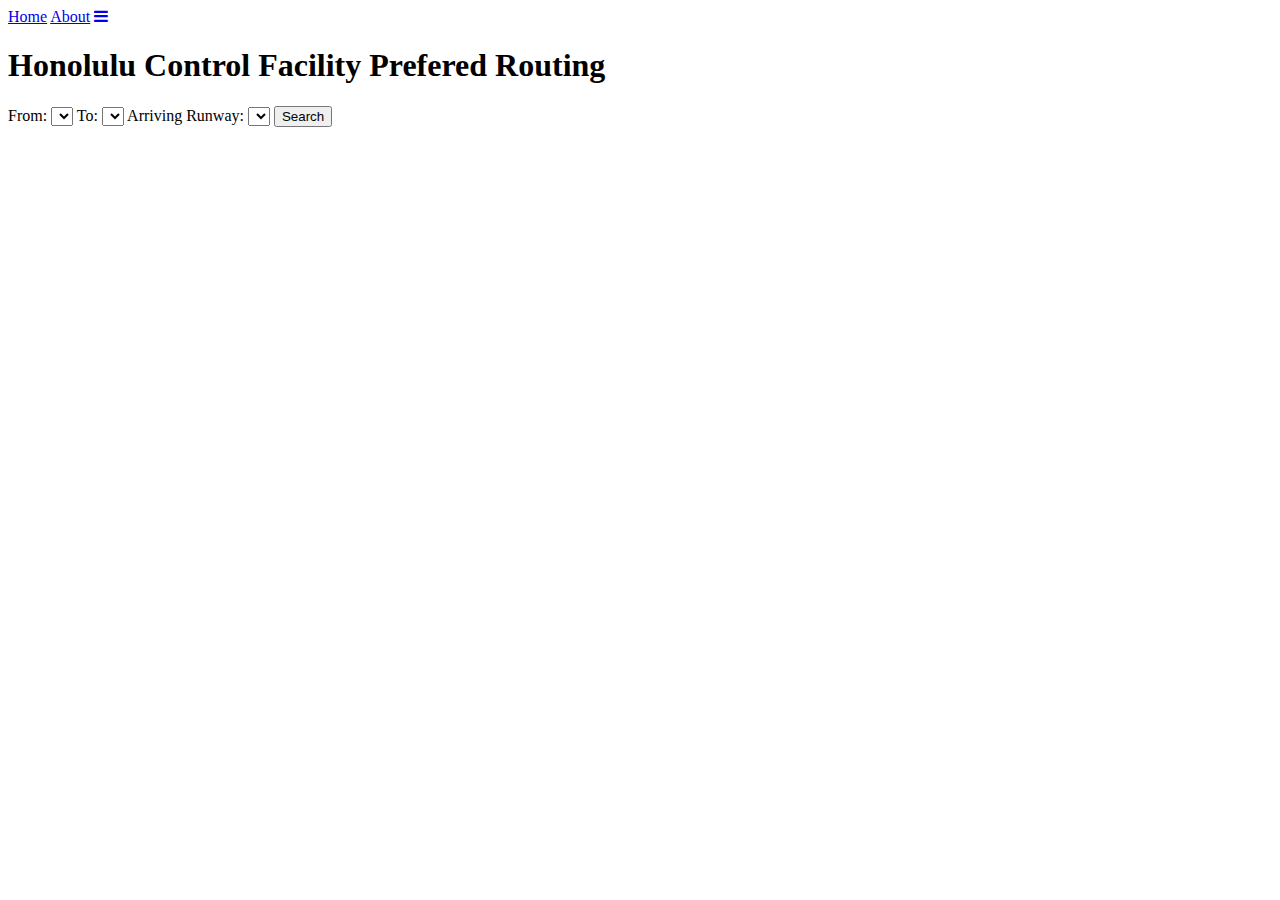
==== index.html @ 5aba2f59 "Create index.html" ====
<!DOCTYPE html>
<html lang="en">
<head>
    <meta charset="UTF-8">
    <meta http-equiv="X-UA-Compatible" content="IE=edge">
    <meta name="viewport" content="width=device-width, initial-scale=1.0">
    <title>Document</title>
    <link rel="stylesheet" href="https://cdnjs.cloudflare.com/ajax/libs/font-awesome/4.7.0/css/font-awesome.min.css">
    <link rel="preconnect" href="https://fonts.googleapis.com">
    <link rel="preconnect" href="https://fonts.gstatic.com" crossorigin>
    <link href="https://fonts.googleapis.com/css2?family=Ubuntu&display=swap" rel="stylesheet">
    <link rel="preconnect" href="https://fonts.googleapis.com">
    <link rel="preconnect" href="https://fonts.gstatic.com" crossorigin>
    <link href="https://fonts.googleapis.com/css2?family=Ysabeau&display=swap" rel="stylesheet">
    <link rel = "stylesheet" href = "style.css"/>
    <script src="script.js"></script>
    <script src="data.js"></script>
</head>
<body>
  <div class="topnav" id="topnavv">
    <a href="#home" class="active">Home</a>
    <a href="about.html">About</a>
    <a href="javascript:void(0);" class="icon" onclick="hamburger()">
      <i class="fa fa-bars"></i>
    </a>
  </div>
  <div class="search">
    <h1>Honolulu Control Facility Prefered Routing</h1>
    <div class="filter">
      <label>
        <span>From:</span>
        <select name="from" id="from" onchange="from()">
        </select>
      </label>
      <label>
        To:
        <select name="to" id="to" onchange="to()">
        </select>
      </label>
      <label>
        Arriving Runway:
        <select name="runway" id="runway" onchange="runway()">
        </select>
      </label>
      <button class="button" role="button" onclick="search()">Search</button>
    </div>
  </div>
  <div id="products"></div>
</body>
</html>
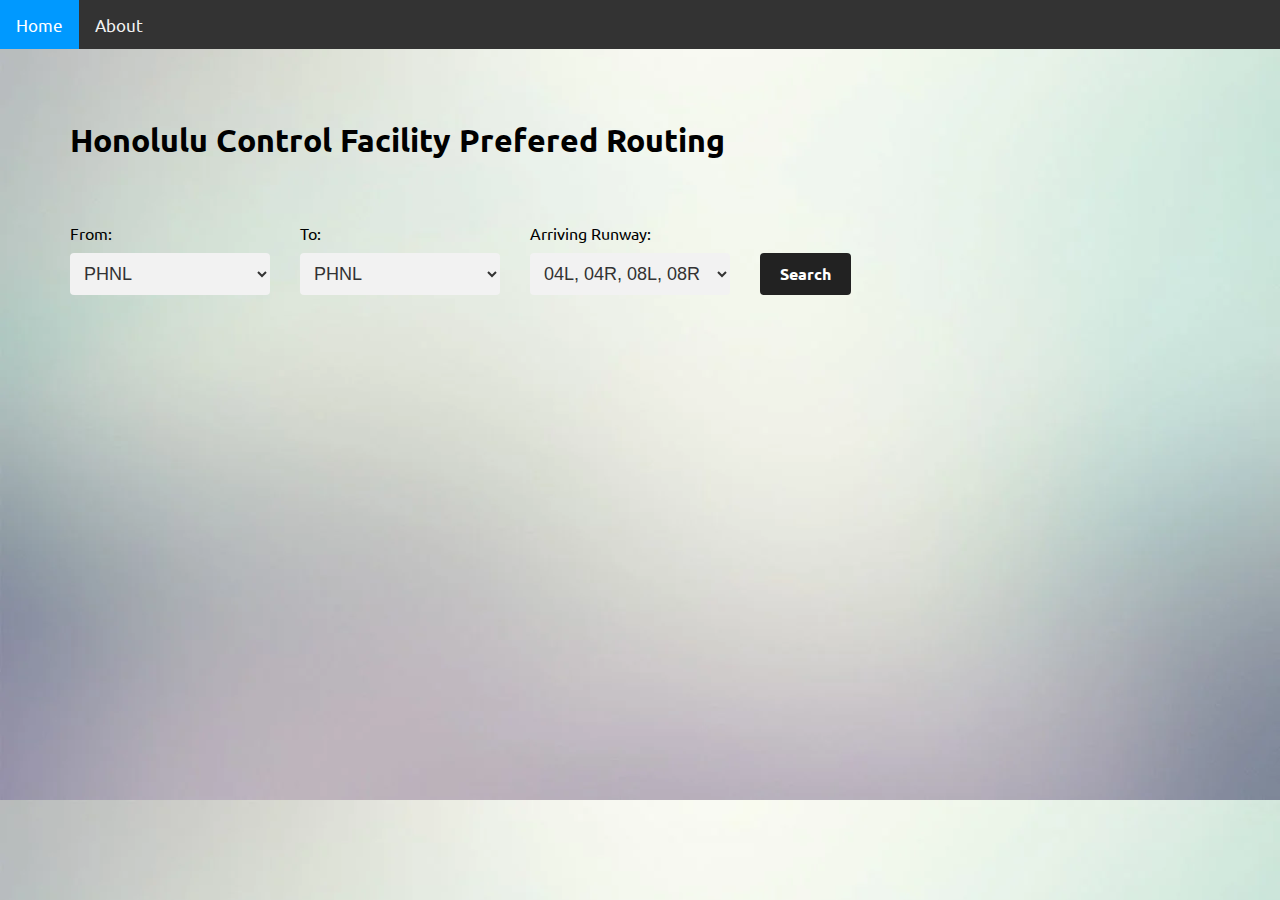
==== commit fd9bb511: "Add files via upload" ====
--- a/index.html
+++ b/index.html
@@ -1,53 +1,53 @@
-<!DOCTYPE html>
-<html lang="en">
-<head>
-    <meta charset="UTF-8">
-    <meta http-equiv="X-UA-Compatible" content="IE=edge">
-    <meta name="viewport" content="width=device-width, initial-scale=1.0">
-    <title>Document</title>
-    <link rel="stylesheet" href="https://cdnjs.cloudflare.com/ajax/libs/font-awesome/4.7.0/css/font-awesome.min.css">
-    <link rel="preconnect" href="https://fonts.googleapis.com">
-    <link rel="preconnect" href="https://fonts.gstatic.com" crossorigin>
-    <link href="https://fonts.googleapis.com/css2?family=Ubuntu&display=swap" rel="stylesheet">
-    <link rel="preconnect" href="https://fonts.googleapis.com">
-    <link rel="preconnect" href="https://fonts.gstatic.com" crossorigin>
-    <link href="https://fonts.googleapis.com/css2?family=Ysabeau&display=swap" rel="stylesheet">
-    <link rel = "stylesheet" href = "style.css"/>
-    <script src="script.js"></script>
-    <script src="data.js"></script>
-</head>
-<body>
-  <div class="topnav" id="topnavv">
-    <a href="#home" class="active">Home</a>
-    <a href="about.html">About</a>
-    <a href="javascript:void(0);" class="icon" onclick="hamburger()">
-      <i class="fa fa-bars"></i>
-    </a>
-  </div>
-  <div class="search">
-    <h1>Honolulu Control Facility Prefered Routing</h1>
-    <div class="filter">
-      <label>
-        <span>From:</span>
-        <select name="from" id="from" onchange="from()">
-        </select>
-      </label>
-      <label>
-        To:
-        <select name="to" id="to" onchange="to()">
-        </select>
-      </label>
-      <label>
-        Arriving Runway:
-        <select name="runway" id="runway" onchange="runway()">
-        </select>
-      </label>
-      <button class="button" role="button" onclick="search()">Search</button>
-    </div>
-  </div>
-  <div id="products"></div>
-</body>
-</html>
-
-
-
+<!DOCTYPE html>
+<html lang="en">
+<head>
+    <meta charset="UTF-8">
+    <meta http-equiv="X-UA-Compatible" content="IE=edge">
+    <meta name="viewport" content="width=device-width, initial-scale=1.0">
+    <title>Document</title>
+    <link rel="stylesheet" href="https://cdnjs.cloudflare.com/ajax/libs/font-awesome/4.7.0/css/font-awesome.min.css">
+    <link rel="preconnect" href="https://fonts.googleapis.com">
+    <link rel="preconnect" href="https://fonts.gstatic.com" crossorigin>
+    <link href="https://fonts.googleapis.com/css2?family=Ubuntu&display=swap" rel="stylesheet">
+    <link rel="preconnect" href="https://fonts.googleapis.com">
+    <link rel="preconnect" href="https://fonts.gstatic.com" crossorigin>
+    <link href="https://fonts.googleapis.com/css2?family=Ysabeau&display=swap" rel="stylesheet">
+    <link rel = "stylesheet" href = "style.css"/>
+    <script src="script.js"></script>
+    <script src="data.js"></script>
+</head>
+<body>
+  <div class="topnav" id="topnavv">
+    <a href="#home" class="active">Home</a>
+    <a href="about.html">About</a>
+    <a href="javascript:void(0);" class="icon" onclick="hamburger()">
+      <i class="fa fa-bars"></i>
+    </a>
+  </div>
+  <div class="search">
+    <h1>Honolulu Control Facility Prefered Routing</h1>
+    <div class="filter">
+      <label>
+        <span>From:</span>
+        <select name="from" id="from" onchange="from()">
+        </select>
+      </label>
+      <label>
+        To:
+        <select name="to" id="to" onchange="to()">
+        </select>
+      </label>
+      <label>
+        Arriving Runway:
+        <select name="runway" id="runway" onchange="runway()">
+        </select>
+      </label>
+      <button class="button" role="button" onclick="search()">Search</button>
+    </div>
+  </div>
+  <div id="products"></div>
+</body>
+</html>
+
+
+
--- a/style.css
+++ b/style.css
@@ -0,0 +1,196 @@
+
+/* Header CCS Credit: W3 Schools */
+body{
+  background: #bcc6b8;
+  margin: 0 auto;
+  font-family: 'Ubuntu', sans-serif;
+  background-image: url('./background.webp');
+  background-size: cover;
+}
+.topnav {
+  overflow: hidden;
+  background-color: #333;
+}
+
+.topnav a {
+  float: left;
+  display: block;
+  color: #f2f2f2;
+  text-align: center;
+  padding: 14px 16px;
+  text-decoration: none;
+  font-size: 17px;
+}
+
+.topnav a:hover {
+  background-color: #ddd;
+  color: black;
+}
+
+.topnav a.active {
+  background-color: #0099ff;
+  color: white;
+}
+
+.topnav .icon {
+  display: none;
+}
+
+select {
+  padding: 10px;
+  font-size: 18px;
+  border: none;
+  border-radius: 4px;
+  background-color: #f2f2f2;
+  color: #333;
+  box-shadow: none;
+  cursor: pointer;
+  width: 200px;
+}
+
+select:focus {
+  outline: none;
+  box-shadow: 0 0 2px 1px #aaa;
+}
+
+select option {
+  font-size: 18px;
+  background-color: #fff;
+  color: #333;
+  font-family: 'Ubuntu', sans-serif;
+}
+
+select option:hover {
+  background-color: #ddd;
+}
+
+select::-ms-expand {
+  display: none;
+}
+
+.search{
+  display: flex;
+  flex-direction: column;
+  align-items: flex-start;
+  gap: 40px;
+  padding: 50px 70px;
+}
+.filter{
+  display: flex;
+  gap: 30px;
+  align-items: flex-end;
+ 
+}
+.filter span{
+  width: 102%;
+}
+.search label {
+  display: flex;
+  flex-direction: column;
+  gap: 10px;
+}
+
+#currency-field{
+  height: 37px;
+  border-radius: 5px;
+  outline: none;
+  padding-left: 10px;
+  border-color: transparent;
+  font-family: 'Ubuntu', sans-serif;
+}
+
+@media screen and (max-width: 600px) {
+  .topnav a:not(:first-child) {display: none;}
+  .topnav a.icon {
+    float: right;
+    display: block;
+  }
+}
+
+@media screen and (max-width: 600px) {
+  .topnav.responsive {position: relative;}
+  .topnav.responsive .icon {
+    position: absolute;
+    right: 0;
+    top: 0;
+  }
+  .topnav.responsive a {
+    float: none;
+    display: block;
+    text-align: left;
+  }
+}
+.button {
+  background-color: #222;
+  border-radius: 4px;
+  border-style: none;
+  box-sizing: border-box;
+  color: #fff;
+  display: inline-block;
+  font-family: 'Ubuntu', sans-serif;
+  font-size: 16px;
+  font-weight: 700;
+  line-height: 1.5;
+  margin: 0;
+  max-width: none;
+  min-height: 42px;
+  min-width: 10px;
+  outline: none;
+  overflow: hidden;
+  padding: 9px 20px 8px;
+  position: relative;
+  text-align: center;
+  text-transform: none;
+  user-select: none;
+  -webkit-user-select: none;
+  touch-action: manipulation;
+  width: 100%;
+}
+button{
+  cursor: pointer;
+}
+
+.button:hover,
+.button:focus {
+  opacity: .75;
+}
+#products{
+  margin: 0 70px;
+  padding-bottom: 50px;
+  display: flex;
+  flex-wrap: wrap;
+  justify-content: flex-start;
+  gap: 40px;
+  font-family: 'Ubuntu', sans-serif;
+  font-weight: 600;
+}
+
+.product{
+  display: flex;
+  flex-direction: column;
+  width: 500px;
+  height: 200px;
+  background-color: rgba(0,0,0,0.2);
+  padding: 20px;
+  justify-content: space-evenly;
+  align-items: center;
+  border-radius: 15px;
+  font-size: 25px;
+}
+.params{
+  display: flex;
+  flex-direction: column;
+}
+.abut{
+  font-size: 28px;
+  font-family: 'Ubuntu', sans-serif;
+  height: calc(100vh - 50px);
+  width: 100%;
+  display: flex;
+  justify-content: center;
+  align-items: center;
+  flex-direction: column;
+}
+.abut span{
+  width: 50%;
+}